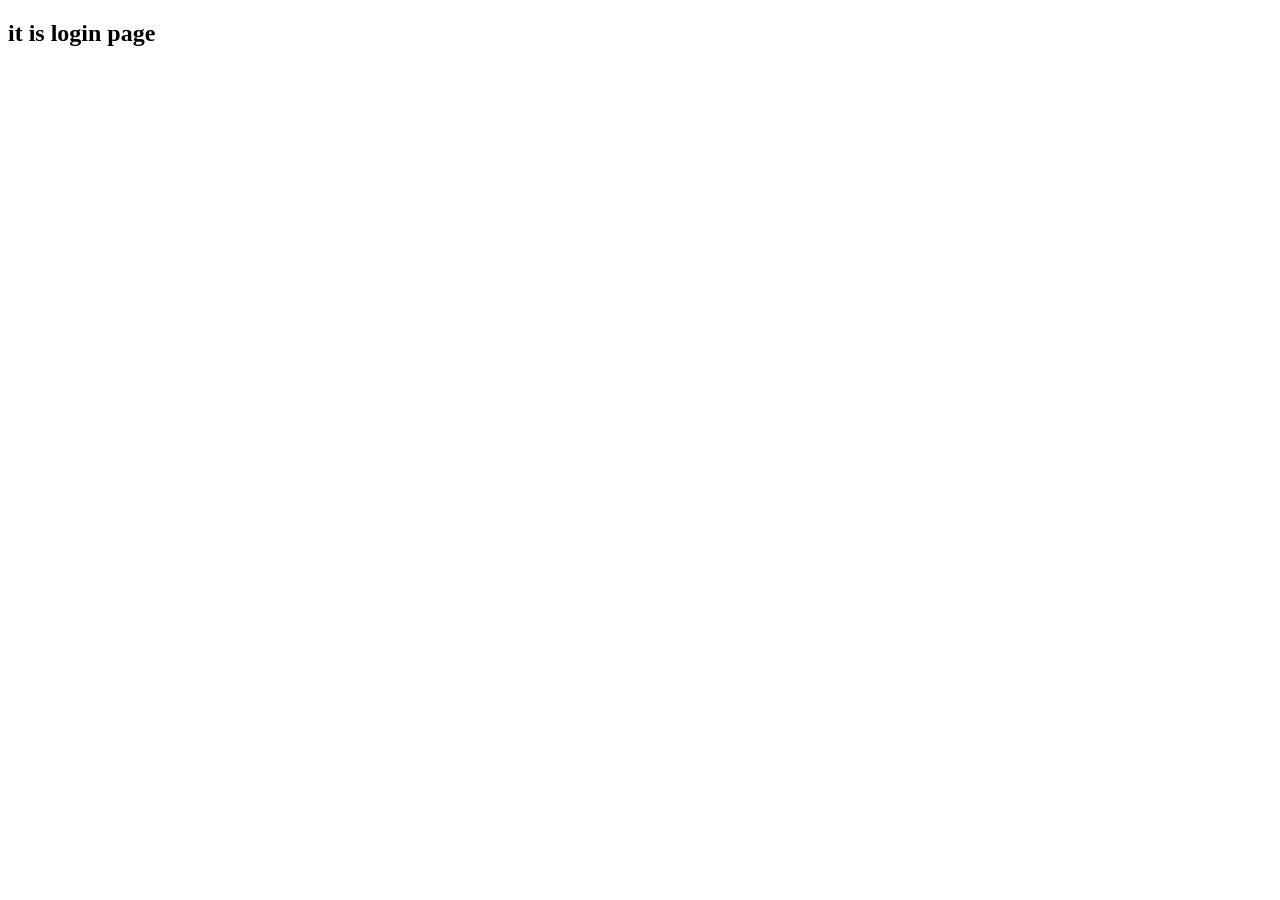
==== login.html @ 312f7b47 "adding login page" ====
<!DOCTYPE html>
<html lang="en">
<head>
    <meta charset="UTF-8">
    <meta name="viewport" content="width=device-width, initial-scale=1.0">
    <title>Document</title>
</head>
<body>
    <h2>it is login page</h2>
</body>
</html>
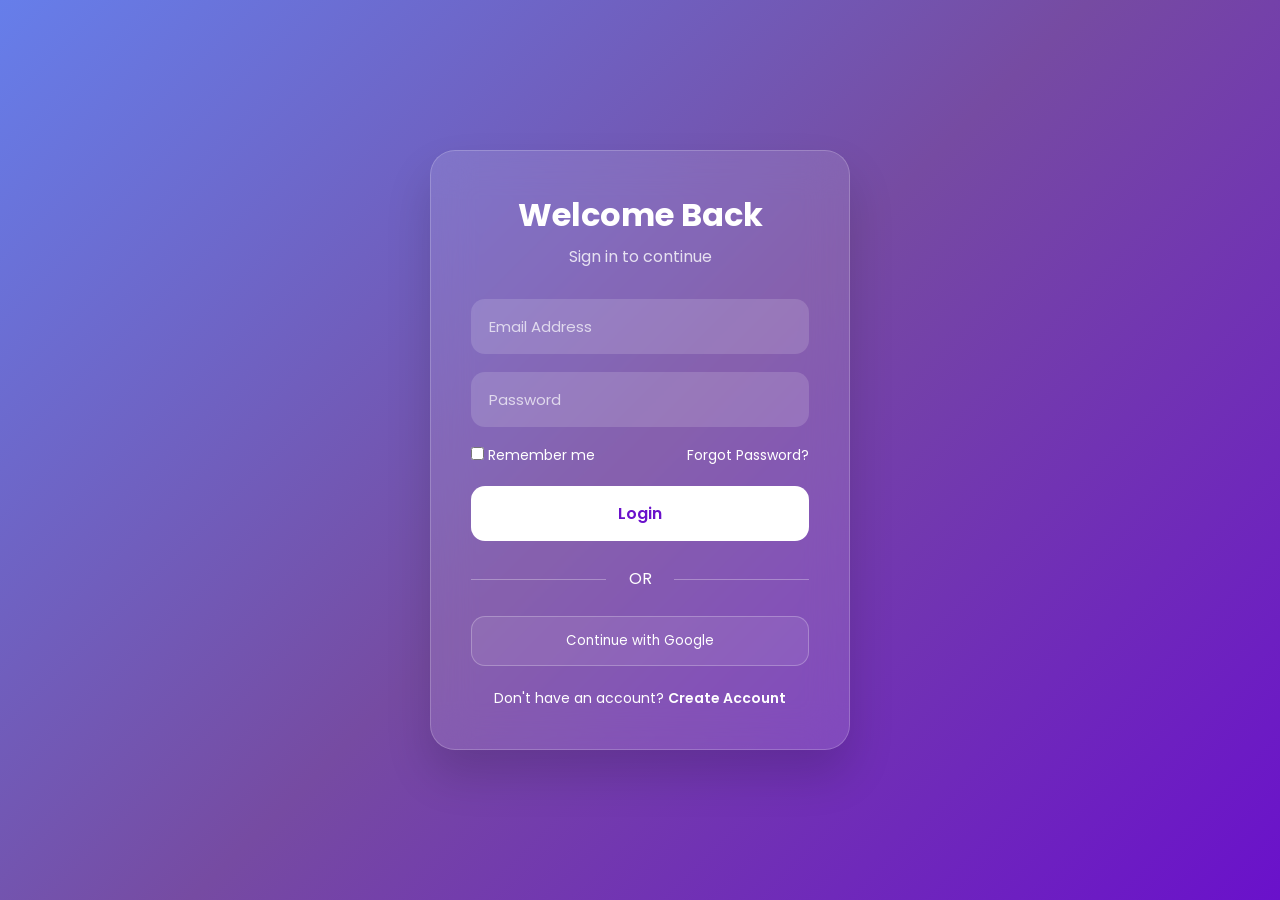
==== commit 630920c3: "now update login page" ====
--- a/login.html
+++ b/login.html
@@ -3,9 +3,55 @@
 <head>
     <meta charset="UTF-8">
     <meta name="viewport" content="width=device-width, initial-scale=1.0">
-    <title>Document</title>
+    <title>Modern Login</title>
+    <link rel="stylesheet" href="style.css">
+    <link href="https://fonts.googleapis.com/css2?family=Poppins:wght@300;400;500;600;700&display=swap" rel="stylesheet">
 </head>
 <body>
-    <h2>it is login page</h2>
+
+    <div class="container">
+        <div class="login-card">
+            <div class="logo">
+                <h2>Welcome Back</h2>
+                <p>Sign in to continue</p>
+            </div>
+
+            <form>
+                <div class="input-group">
+                    <input type="email" placeholder="Email Address" required>
+                </div>
+
+                <div class="input-group">
+                    <input type="password" placeholder="Password" required>
+                </div>
+
+                <div class="options">
+                    <label>
+                        <input type="checkbox">
+                        Remember me
+                    </label>
+                    <a href="#">Forgot Password?</a>
+                </div>
+
+                <button type="submit" class="btn-login">
+                    Login
+                </button>
+
+                <div class="divider">
+                    <span>OR</span>
+                </div>
+
+                <button type="button" class="social-btn">
+                    Continue with Google
+                </button>
+
+                <p class="signup-link">
+                    Don't have an account?
+                    <a href="#">Create Account</a>
+                </p>
+            </form>
+        </div>
+    </div>
+
 </body>
 </html>
--- a/style.css
+++ b/style.css
@@ -0,0 +1,181 @@
+*{
+    margin:0;
+    padding:0;
+    box-sizing:border-box;
+    font-family:'Poppins',sans-serif;
+}
+
+body{
+    min-height:100vh;
+    display:flex;
+    justify-content:center;
+    align-items:center;
+    background:linear-gradient(
+        135deg,
+        #667eea,
+        #764ba2,
+        #6a11cb
+    );
+    padding:20px;
+}
+
+.container{
+    width:100%;
+    max-width:420px;
+}
+
+.login-card{
+    background:rgba(255,255,255,0.12);
+    backdrop-filter:blur(20px);
+    -webkit-backdrop-filter:blur(20px);
+    border:1px solid rgba(255,255,255,0.2);
+    border-radius:25px;
+    padding:40px;
+    box-shadow:0 25px 45px rgba(0,0,0,0.15);
+    color:#fff;
+}
+
+.logo{
+    text-align:center;
+    margin-bottom:30px;
+}
+
+.logo h2{
+    font-size:2rem;
+    font-weight:700;
+}
+
+.logo p{
+    opacity:0.8;
+    margin-top:5px;
+}
+
+.input-group{
+    margin-bottom:18px;
+}
+
+.input-group input{
+    width:100%;
+    padding:16px 18px;
+    border:none;
+    outline:none;
+    border-radius:14px;
+    background:rgba(255,255,255,0.15);
+    color:#fff;
+    font-size:15px;
+    transition:0.3s;
+}
+
+.input-group input::placeholder{
+    color:rgba(255,255,255,0.7);
+}
+
+.input-group input:focus{
+    background:rgba(255,255,255,0.22);
+    box-shadow:0 0 0 3px rgba(255,255,255,0.15);
+}
+
+.options{
+    display:flex;
+    justify-content:space-between;
+    align-items:center;
+    margin-bottom:20px;
+    font-size:14px;
+}
+
+.options a{
+    color:#fff;
+    text-decoration:none;
+}
+
+.options a:hover{
+    text-decoration:underline;
+}
+
+.btn-login{
+    width:100%;
+    padding:15px;
+    border:none;
+    border-radius:14px;
+    background:#ffffff;
+    color:#6a11cb;
+    font-size:16px;
+    font-weight:600;
+    cursor:pointer;
+    transition:0.3s;
+}
+
+.btn-login:hover{
+    transform:translateY(-2px);
+    box-shadow:0 10px 25px rgba(255,255,255,0.3);
+}
+
+.divider{
+    text-align:center;
+    margin:25px 0;
+    position:relative;
+}
+
+.divider::before,
+.divider::after{
+    content:"";
+    position:absolute;
+    top:50%;
+    width:40%;
+    height:1px;
+    background:rgba(255,255,255,0.3);
+}
+
+.divider::before{
+    left:0;
+}
+
+.divider::after{
+    right:0;
+}
+
+.divider span{
+    background:transparent;
+    padding:0 10px;
+}
+
+.social-btn{
+    width:100%;
+    padding:14px;
+    border:1px solid rgba(255,255,255,0.25);
+    background:rgba(255,255,255,0.08);
+    color:#fff;
+    border-radius:14px;
+    cursor:pointer;
+    transition:0.3s;
+}
+
+.social-btn:hover{
+    background:rgba(255,255,255,0.15);
+}
+
+.signup-link{
+    text-align:center;
+    margin-top:22px;
+    font-size:14px;
+}
+
+.signup-link a{
+    color:#fff;
+    font-weight:600;
+    text-decoration:none;
+}
+
+.signup-link a:hover{
+    text-decoration:underline;
+}
+
+@media(max-width:480px){
+    .login-card{
+        padding:30px 25px;
+    }
+
+    .logo h2{
+        font-size:1.7rem;
+    }
+}
